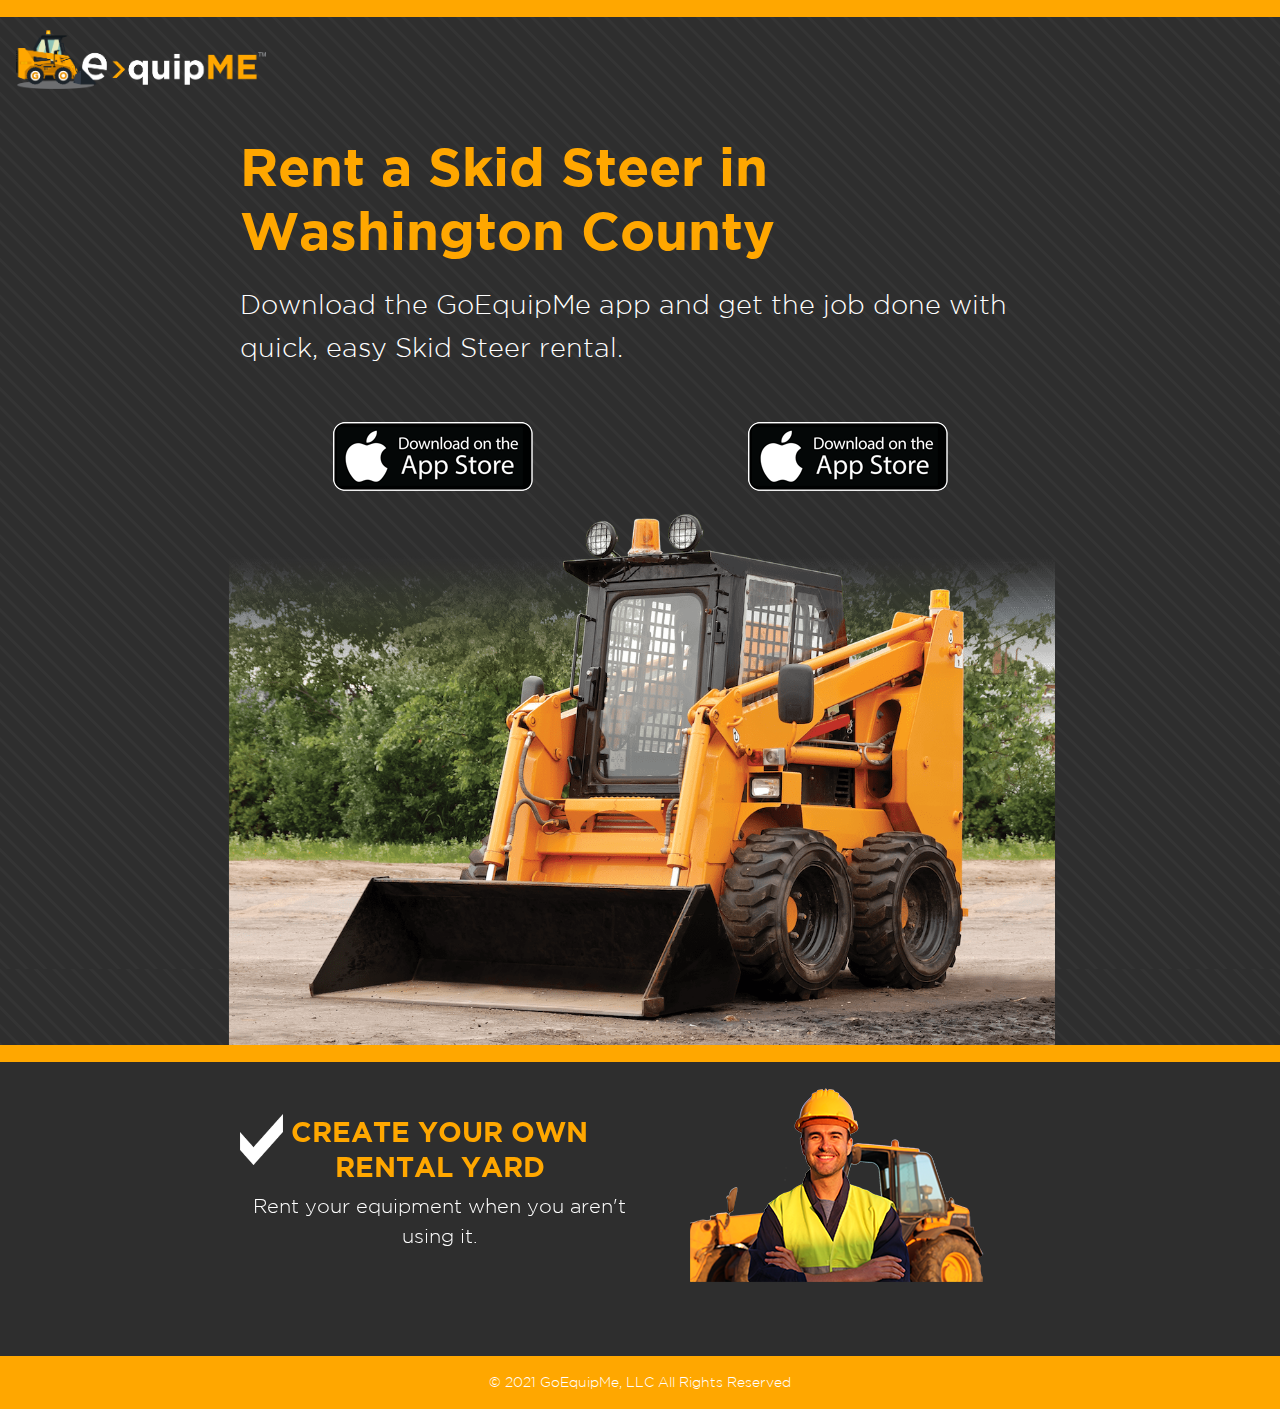
==== skidsteer.html @ b3867ad7 "adds fonts and skidsteer page" ====
<!doctype html>
<html lang="en">

<head>
    <!-- Required meta tags -->
    <meta charset="utf-8">
    <meta name="viewport" content="width=device-width, initial-scale=1, shrink-to-fit=no">
    <!-- Bootstrap CSS -->
    <link rel="stylesheet" href="assets/css/bootstrap.min.css">
    <!-- Slider CSS -->
    <link rel='stylesheet' href="assets/css/slick.min.css" type="text/css">
    <link rel='stylesheet' href="assets/css/slick-theme.css" type="text/css">
    <!-- Custom CSS -->
    <link rel="stylesheet" href="assets/css/style.css">
    <title>GoEquipme</title>
</head>

<body>

    <div class="banner_outer">
        <header>
            <div class="header_top">
            </div>

            <div class="">
                <nav class="navbar navbar-expand-lg navbar-light">
                    <a class="navbar-brand" href="index.html">
                        <img src="assets/images/logo.png" alt="Logo image">
                    </a>
                    <button class="navbar-toggler" id="btn_nav" type="button" data-toggle="collapse" data-target="#navbarSupportedContent" aria-controls="navbarSupportedContent" aria-expanded="false" aria-label="Toggle navigation">
                     <img src="assets/images/menu.png" alt="Menu image" id="img_nav">
                </button>

                    <div class="collapse navbar-collapse" id="navbarSupportedContent">
                        <ul class="navbar-nav ml-auto" style="align-items: center;">
                            <!-- <li class="nav-item text-right">
                                <a href="https://apps.apple.com/us/app/goequipme-peer-to-peer/id1502954874" target="_blank">
                    <img src="assets/images/ios_btn.png" class="img-responsive mt20 mobile-img cursor" data-target="#myModal" data-toggle="modal" style="margin: 0px auto; width: 71% ">
                    </a>

                            </li> -->
                              <!-- <li class="nav-item">
                                <a class="nav-link active " href="index.html">Home</a>
                            </li> -->
                            <!-- <li class="nav-item">

                                <a class="nav-link aboutresponsbile"  href="aboutus.html" >Learn More</a>


                            </li>
                            <li class="nav-item">
                                <a class="nav-link aboutresponsbile" href="contactus.html">Contact Us</a>
                            </li> -->
                        </ul>
                    </div>
                </nav>
            </div>

        </header>


        <div class="equipment_outer">
            <div class="container">
                <div class="row">
                    <div class="col-12" style="margin-bottom: 24pt;">
                        <h1>Rent a Skid Steer in Washington County</h1>
                        <h3>Download the GoEquipMe app and get the job done with quick, easy Skid Steer rental.</h3>
                    </div>
                    <div class="col-6" style="text-align: center;">
                      <a href="https://apps.apple.com/us/app/goequipme-peer-to-peer/id1502954874" target="_blank">
                        <img src="assets/images/ios_btn.png" class="img-responsive mt20 mobile-img cursor" data-target="#myModal" data-toggle="modal" style="margin: 0px auto; max-width: 256pt;">
                      </a>
                    </div>
                    <div class="col-6" style="text-align: center;">
                      <a href="https://apps.apple.com/us/app/goequipme-peer-to-peer/id1502954874" target="_blank">
                        <img src="assets/images/ios_btn.png" class="img-responsive mt20 mobile-img cursor" data-target="#myModal" data-toggle="modal" style="margin: 0px auto; max-width: 256pt;">
                      </a>
                    </div>
                        <img src="assets/images/skidSteer.png" class="img-fluid" alt="Responsive image">

                        <!-- <div class="equipment_slider">
                            <div class="banner_slider">
                                <div class="equipment_slide">

                                    <img src="assets/images/slider-1.png" class="img-fluid" alt="Responsive image">

                                </div>
                                <div class="equipment_slide">
                                    <img src="assets/images/slider-2.png" class="img-fluid" alt="Responsive image">

                                </div>
                                <div class="equipment_slide">
                                    <img src="assets/images/slider-3.png" class="img-fluid" alt="Responsive image">
                                                                    </div>
                                <div class="equipment_slide">
                                    <img src="assets/images/slider-1.png" class="img-fluid" alt="Responsive image">

                                </div>
                                <div class="equipment_slide">
                                    <img src="assets/images/slider-2.png" class="img-fluid" alt="Responsive image">

                                </div>
                            </div>
                        </div> -->
                    </div>
                </div>
            </div>

        </div>

    </div>

    <div class="transport_slider" >
        <div class="container">
            <div class="row">
                <div class="col-12">
                    <div class="equipment_slider">
                        <div class="transportSlider">

                            <div class="equipment_slide ">
                                <div class="slide_text ">
                                    <div class="tick_img ">
                                        <img src="assets/images/tick_img.png " alt="tick image ">
                                    </div>
                                    <h2>CREATE YOUR OWN<br>RENTAL YARD</h2>
                                    <p>Rent your equipment when you aren't using it.</p>

                                </div>
                                <div class="slider_img ">
                                    <img src="assets/images/slider-6.png " class="img-fluid imgsize" alt="">
                                </div>
                            </div>
                            <div class="equipment_slide ">
                                <div class="slide_text ">
                                    <div class="tick_img ">
                                        <img src="assets/images/tick_img.png " alt="tick image ">
                                    </div>
                                    <h2>SCHEDULE<br> A TRANSPORT</h2>
                                    <p>Move your equipment when and where you need it.</p>

                                </div>
                                <div class="slider_img ">
                                    <img src="assets/images/transport2.png " class="img-fluid imgsize" alt="">
                                </div>
                            </div>
                            <div class="equipment_slide">

                                <div class="slide_text ">
                                    <div class="tick_img">
                                        <img src="assets/images/tick_img.png" alt="tick image">
                                    </div>
                                    <h2>CANCEL FOR FREE <br> UP TO 24 HOURS</h2>
                                    <p>Because stuff happens and we completely understand that.</p>

                                </div>

                                <div class="slider_img ">
                                    <img src="assets/images/slider-7.png "class="img-fluid imgsize" alt="">
                                </div>
                            </div>
                            <div class="equipment_slide">

                                <div class="slide_text ">
                                    <div class="tick_img ">
                                        <img src="assets/images/tick_img.png " alt="tick image ">
                                    </div>
                                    <h2>RENT FROM GUYS <br>JUST LIKE YOU</h2>
                                    <p>Remove the middleman and get fair market prices.</p>

                                </div>

                                <div class="slider_img ">
                                    <img src="assets/images/slider-4.png " class="img-fluid imgsize" alt="">
                                </div>
                            </div>


                               <div class="equipment_slide">

                                <div class="slide_text ">
                                    <div class="tick_img ">
                                        <img src="assets/images/tick_img.png " alt="tick image ">
                                    </div>
                                    <h2>PROTECTION <br>WAIVER INCLUDED
</h2>
                                    <p>GoEquipME provides $2,000 additional damage coverage with every rental.</p>

                                </div>

                                <div class="slider_img ">
                                    <img src="assets/images/protection.png " class="img-fluid imgsize" alt="">
                                </div>
                            </div>







                        </div>
                    </div>
                </div>
            </div>
        </div>
    </div>


    <footer>
        <div class="container ">
            <div class="row ">
                <div class="col-12 ">
                    <p>© 2021 GoEquipMe, LLC All Rights Reserved</p>
                </div>
            </div>
        </div>
    </footer>






    <script src="assets/js/jquery-3.5.1.slim.min.js "></script>
    <script src="assets/js/popper.min.js "></script>
    <script src="assets/js/bootstrap.min.js "></script>
    <!-- slider js -->
    <script src="assets/js/slick.min.js "></script>


    <script>
        $('.banner_slider').slick({
            slidesToShow: 1,
            slidesToScroll: 1,
            arrows: false,
            dots: false,
            centerMode: false,
            infinite: true,
            autoplay: true,
            speed: 0,
            autoplaySpeed: 7000,
            loop: true,
            variableWidth: false,
            pauseOnHover: false,
        });
    </script>

    <script>
        $('.transportSlider').slick({
            slidesToShow: 1,
            slidesToScroll: 1,
            arrows: false,
            dots: false,
            centerMode: false,
            infinite: true,
            autoplay: true,
            speed: 200,
            autoplaySpeed: 6000,
            loop: true,
            variableWidth: false,
            pauseOnHover: false,
        });
    </script>
    <script>

        $(window).click(function(e) {
            if(e.target.id!="btn_nav" && e.target.id!="img_nav"){
                $('#navbarSupportedContent').collapse('hide');
            }
        });


    </script>



</body>

</html>
---- assets/css/style.css ----
@font-face {
  font-family: "Gotham";
  src: url("../fonts/Gotham-Bold.eot");
  src: url("../fonts/Gotham-Bold.eot?#iefix") format("embedded-opentype"),
    url("../fonts/Gotham-Bold.woff2") format("woff2"),
    url("../fonts/Gotham-Bold.woff") format("woff"),
    url("../fonts/Gotham-Bold.ttf") format("truetype");
  font-weight: bold;
  font-style: normal;
  font-display: swap;
}

@font-face {
  font-family: "Gotham Book";
  src: url("../fonts/Gotham-Book.eot");
  src: url("../fonts/Gotham-Book.eot?#iefix") format("embedded-opentype"),
    url("../fonts/Gotham-Book.woff2") format("woff2"),
    url("../fonts/Gotham-Book.woff") format("woff"),
    url("../fonts/Gotham-Book.ttf") format("truetype");
  font-weight: normal;
  font-style: normal;
  font-display: swap;
}

@font-face {
  font-family: "Gotham";
  src: url("../fonts/Gotham-Light.eot");
  src: url("../fonts/Gotham-Light.eot?#iefix") format("embedded-opentype"),
    url("../fonts/Gotham-Light.woff2") format("woff2"),
    url("../fonts/Gotham-Light.woff") format("woff"),
    url("../fonts/Gotham-Light.ttf") format("truetype");
  font-weight: 300;
  font-style: normal;
  font-display: swap;
}

@font-face {
  font-family: "Gotham Meduim";
  src: url("../fonts/Gotham-Medium.eot");
  src: url("../fonts/Gotham-Medium.eot?#iefix") format("embedded-opentype"),
    url("../fonts/Gotham-Medium.woff2") format("woff2"),
    url("../fonts/Gotham-Medium.woff") format("woff"),
    url("../fonts/Gotham-Medium.ttf") format("truetype");
  font-weight: 500;
  font-style: normal;
  font-display: swap;
}

body {
  height: 100%;
  width: 100%;
  line-height: normal;
  margin: 0px;
  padding: 0px;
  font-family: "Gotham";
  font-weight: 500;
  text-rendering: optimizeLegibility;
  -webkit-font-smoothing: subpixel-antialiased;
  -moz-osx-font-smoothing: grayscale;
}

h1,
h2,
h3,
h4,
h5,
h6,
p {
  margin: 0;
  font-family: "Gotham";
}

h1, h2 {
    color: #ffa700;
    font-weight: 600;
}

h1 {
    font-size: 40pt;
    line-height: 48pt;
    margin-top: 24pt;
    margin-bottom: 16pt;
}

h2 {
  font-size: 32pt;
  line-height:40pt;
}

h3, h4 {
  color: #fff;
  font-weight: 400;
}

h3 {
  font-size: 20pt;
  line-height:32pt;
  margin-top: 16pt;
  margin-bottom: 16pt;
}

ul,
li {
  list-style: none;
  padding: 0;
  margin: 0;
}

.container {
  max-width: 1140px;
  width: 100%;
}

/* start header css */

.banner_outer {
  background: url(../images/banner_img.png) #857979;
  border-bottom: 17px solid #ffa700;
  padding: 0 0 0px 0;
}

.header_top {
  background-color: #ffa700;
  min-height: 17px;
}

header .navbar-brand img {
  max-width: 250px;
}

header .navbar-nav .nav-item .nav-link {
  color: #aaaaaa;

  padding: 0 16px;
}

header .navbar-nav .nav-item .nav-link.active{
 color: #f7a702;

}
header .navbar-nav .nav-item .nav-link:hover {
  color: #fff;

}

.equipment_outer {
  max-width: 830px;
  margin: 0px auto 0;
  position: relative;
}

.equipment_outer .slide_mobile {
  position: absolute;
  top: 0;
  left: 0;
}

.slide_mobile img {
  max-width: 50%;
}

.equipment_slide {
  position: relative;
}

.equipment_slide .slide_text {
  position: absolute;
  top: 20px;
  right: 43px;
}

.equipment_slide .slide_text img {
  max-width: 54%;
  width: auto;
  margin: 0 0 0 auto;
}

/* start transport_slider css */

.transport_slider {
  background: url(../images/border_img.png) #2e2e2e;
  padding: 20px 0 2px 0;
  background-repeat: repeat-x;
}

.transport_slider .equipment_slider {
  margin: 0;
}

.transport_slider .container {
  max-width: 830px;
}

.transport_slider .equipment_slide {
  display: flex;
  align-items: center;
}

.transport_slider .equipment_slide .slide_text {
  position: inherit;
  top: auto;
  display: inline-block;
  right: auto;
  max-width: 423px;
}

.transport_slider .equipment_slide .slide_text h2 {
  color: #ffa700;
  font-size: 28px;
  text-align: center;
  font-weight: 600;
  line-height: 35px;

}

.transport_slider .equipment_slide .slide_text p {
  color: #fff;
  font-weight: 300;
  font-size: 20px;
  text-align: center;
  margin: 7px 0 0 0;
  line-height: 30px;
}

.transport_slider .equipment_slide .slider_img {
  display: inline-block;
  width: 57%;
  text-align: center;
}

.transport_slider .equipment_slide .slide_text .tick_img {
  position: absolute;
  left: 0;
  top: 0;
}

.transport_slider .equipment_slide .slide_text .tick_img img {
  max-width: 57%;
  margin: 0;
}

.transport_slider .equipment_slide .slider_img img {
  margin: 0;
  display: inline-block;
}

.coming_soon p {
  background-color: #9a170c;
  color: #fff;
  min-height: 28px;
  line-height: 28px;
  display: inline-block;
  min-width: 125px;
  text-transform: uppercase;
  position: relative;
  font-size: 12px;
}

.coming_soon {
  position: absolute;
  top: 41px;
  right: 0;
  transform: rotate(45deg);
}

.coming_soon.top_slide {
  transform: inherit;
  position: inherit;
  top: auto;
  margin: 20px 0 0 0;
}

.coming_soon.top_slide p {
  text-align: center;
  font-size: 25px;
  padding: 0 10px;
  min-height: 34px;
  line-height: 34px;
}

.coming_soon.top_slide p::after,
.coming_soon.top_slide p::before {
  content: none;
}

.coming_soon p::after {
  content: "";
  position: absolute;
  left: 0;
  bottom: -10px;
  z-index: 2;
  border-left: 10px solid transparent;
  border-right: 10px solid transparent;
  border-top: 10px solid #555555;
}

.coming_soon p::before {
  content: "";
  position: absolute;
  right: 0;
  bottom: -10px;
  z-index: 2;
  border-left: 10px solid transparent;
  border-right: 10px solid transparent;
  border-top: 10px solid #555555;
}

footer {
  background-color: #ffa700;
  padding: 18px 0;
  text-align: center;
}

footer p {
  font-size: 14px;
  color: #fff;
  font-weight: 300;
}

/* start responsive css */

@media (max-width: 991px) {
  .banner_outer header .navbar-collapse {
    position: fixed;
    left: -100%;
    top: 0;
    background-color: #ffa700;
    height: calc(100vh);
    width: 100%;
    max-width: 290px;
    opacity: 0;
    visibility: hidden;
    transition: 0.2s;
    z-index: 11;
    padding: 27px 0;
  }
  .banner_outer header .navbar-collapse.show {
    left: 0;
    opacity: 1;
    visibility: visible;
  }
  header .navbar-brand img {
    max-width: 195px;
  }
  .navbar-light .navbar-toggler {
    color: #ffa700;
    border-color: #ffa700;
  }
  .navbar-light .navbar-toggler img {
    max-width: 27px;
  }
  header .navbar-nav .nav-item .nav-link {
    color: #000 !important;
    padding: 18px 0px 0px 0px;
  }
}

@media (max-width: 767px) {
  .transport_slider .equipment_slide .slide_text .tick_img img {
    max-width: 40%;
    margin: 0;
}
  }





@media (max-width: 767px) {
  .transport_slider {
    background: url(../images/border_img.png) #2e2e2e;
    padding: 1px 0px 1px 0px;
    background-repeat: repeat-x;

  }


@media (max-width: 767px) {
  .transport_slider .equipment_slide .slide_text .tick_img {
    position: absolute;
    left: 36px;
    top: 18px;
  }
  }
@media (max-width: 767px) {
  .transport_slider .equipment_slide .slide_text h2 {
    font-size: 14px;
    line-height: 26px;
  }
  .coming_soon.top_slide p {
    min-width: 108px;
    font-size: 9px;
    padding: 0 10px;
    min-height: 30px;
    line-height: 30px;
  }
  .equipment_outer .slide_mobile {
    left: 13px;
  }
  .slide_mobile img {
    max-width: 32%;
  }
  .equipment_slide.slick-slide img {
    max-width: 100%;
  }
  .slide_mobile img {
    max-width: 23%;
  }
  .transport_slider .equipment_slide .slide_text {
    padding: 11px 0;
    text-align: center;
    width: 100%;
  }
  .equipment_slide.slick-slide .slide_text img {
    max-width: 61%;
  }
  .equipment_slide .slide_text {
    top: 33px;
    right: 13px;
  }
  .transport_slider .equipment_slide .slide_text p {
    color: #fff;
    font-weight: 300;
    font-size: 12px;
    text-align: center;
    margin: 7px 0 0 0;
    line-height: 20px;
  }
  .transport_slider .equipment_slide {
    display: inline-block;
  }
  .transport_slider .equipment_slide .slider_img {
    width: 100%;
    margin-top: 0px;
  }
  .coming_soon {
    top: 117px;
  }

}

/* contact us */
.contact__line > hr {
  border-top: 1px dotted #ffa700;
}
.conatctform__buttton > button {
  width: 140px;
  height: 30px;
  text-align: center;
  font-size: 16px;
  margin: -2px;
}
.btn-black {
  color: #fff !important;
  background-color: #ffa700 !important;
  border-color: #ffa700 !important;
}
.btn-black:hover {
  color: #ffa700 !important;
  background-color: #fff !important;
  border-color: #ffa700 !important;
  cursor: pointer;
}
.contact__info > .contactinfo__detail {
  flex: 1;
  margin: 10px;
}
.location__icon i {
  font-size: 15px;
}
.location__address {
  font-size: 10px;
  margin-left: 65px;
}

.social__links > .socialicon__list {
  font-size: 18px;
  color: #ffa700;
}
.socialicon_list:hover {
  color: #000000;
  cursor: pointer;
}
.btn-style {
  display: inline-block;
  font-weight: 400;
  color: #212529;
  text-align: center;
  vertical-align: middle;
  -webkit-user-select: none;
  -moz-user-select: none;
  -ms-user-select: none;
  user-select: none;
  background-color: transparent;
  border: 1px solid transparent;
  /* padding: .375rem .75rem; */
  font-size: 1rem;
  line-height: 1.5;
  border-radius: 0.25rem;
  transition: color 0.15s ease-in-out, background-color 0.15s ease-in-out,
    border-color 0.15s ease-in-out, box-shadow 0.15s ease-in-out;
}

/* ABOUT US */

.ourmission__heading > h2::before {
  content: "-";
  margin-right: 4px;
  color: #ffa700
}
.ourmission__heading > h2::after {
  content: "-";
  margin-left: 4px;
  color: #ffa700
}
.ourmission__heading > h2 {
  font-size: 30px;
  font-weight: 600;
}
.ourmission__info > p {
    font-size: 11px;
    font-weight: 300;
    font-style: italic;
    line-height: 1.6;
    word-spacing: 1.2px;
}
.about__heading > h2 {
  font-size: 30px;
  font-weight: 600;
}
.about__info > p {
  font-size: 12px;
  letter-spacing: 0.2px;
  line-height: 1.6;
  font-weight: 300;

}
.new-container{
    height: auto;
    display: flex;
    flex: 1;
    direction: row;
    flex-direction: column;
    justify-content: center;
}



.owner{

  background-color: #f99e1b;
  text-align: center;
    padding: 24px;
}
.ownertext {
  margin: 20px 0;
  font-size: 19px;
  font-weight: 900;
  line-height: 25px;


}

.renters {

  background-color: #f99e1b;
  text-align: center;
    padding: 24px;
    width: 100%;
    margin: 18px 0;
}
.renterstext {
  margin: 20px 0;
    font-size: 19px;
    font-weight: 900;
    line-height: 25px;
}
.rentersli {
  line-height: 29px;
    font-size: 20px;
    text-align: center;
    FONT-FAMILY:Helvetica;

}
.findimg{
  text-align: center;
  width: 100%;
  padding: 10px;
}
.findli {
  width: 100%;
    /* padding: 2px; */
    line-height: 28px;
    font-size: 19px;
    font-family: Helvetica;
    margin: 16px 0;

}
.tickbackground
{
  background-color: #f99e1b;
  display: inline-flex;
  padding: 13px;
  text-align: center;
}


.tickimg{
  text-align: center;

}
.poweimg {
  text-align: center;
  width: 100%;
  margin: 10px 0;

}
.asrenter {
  line-height: 27px;
    font-size: 19px;
    padding: 0 14px;
    font-weight: 500;
    font-family: Helvetica;

}
.ownerli {
  font-size: 20px;
  line-height: 29px;
  font-family: Helvetica;

}
.goewui {
  line-height: 23px;
    font-size: 18px;
    text-align: center;
    margin: 15px 0;
    font-weight: 500;
    FONT-FAMILY: Helvetica;

}
.imgsize{
  width: 300px;

}

@media screen and (max-width: 576px) {
  .imgsize{
    width: 218px;


  }
}
@media screen and (max-width: 768px) {
  .imgsize{
    width: 218px;


  }
}
@media screen and (max-width: 992px) {
  .imgsize{
    width: 218px;


  }
}
@media screen and (max-width: 1200px) {
  .imgsize{
    width: 218px;


  }
}




@media screen and (max-width: 992px) {
  .pocketimg {
    text-align: center;
  }
}

@media screen and (max-width: 992px) {
  .aboutresponsbile {
    padding: 18px 0px 0px 0px;
    color: black !important;
    /* margin: 7px 0px 0px 36px; */

}
}

@media screen and (max-width: 992px) {
  .findli {
    width: 100%;
    /* padding: 2px; */
    line-height: 28px;
    font-size: 19px;
    font-family: Helvetica;
    text-align: center;
    margin: 0px;
}
}
@media screen and (max-width: 992px) {
  .tickbackground {
    background-color: #f99e1b;
    display: inline-flex;
    padding: 13px;
    text-align: center;
    margin-top: 15px;
}
}

@media screen and (max-width: 992px) {
  .slick-slider {
    margin-bottom: 3px;
}
}


/* .collapse {
  position: fixed;
  left: -100%;
  top: 0;
  background-color: #ffa700;
  height: calc(100vh);
  width: 100%;
  max-width: 290px;
  opacity: 0;
  visibility: hidden;
  transition:0.1s!important;
  z-index: 11;
  padding: 27px 0;
} */
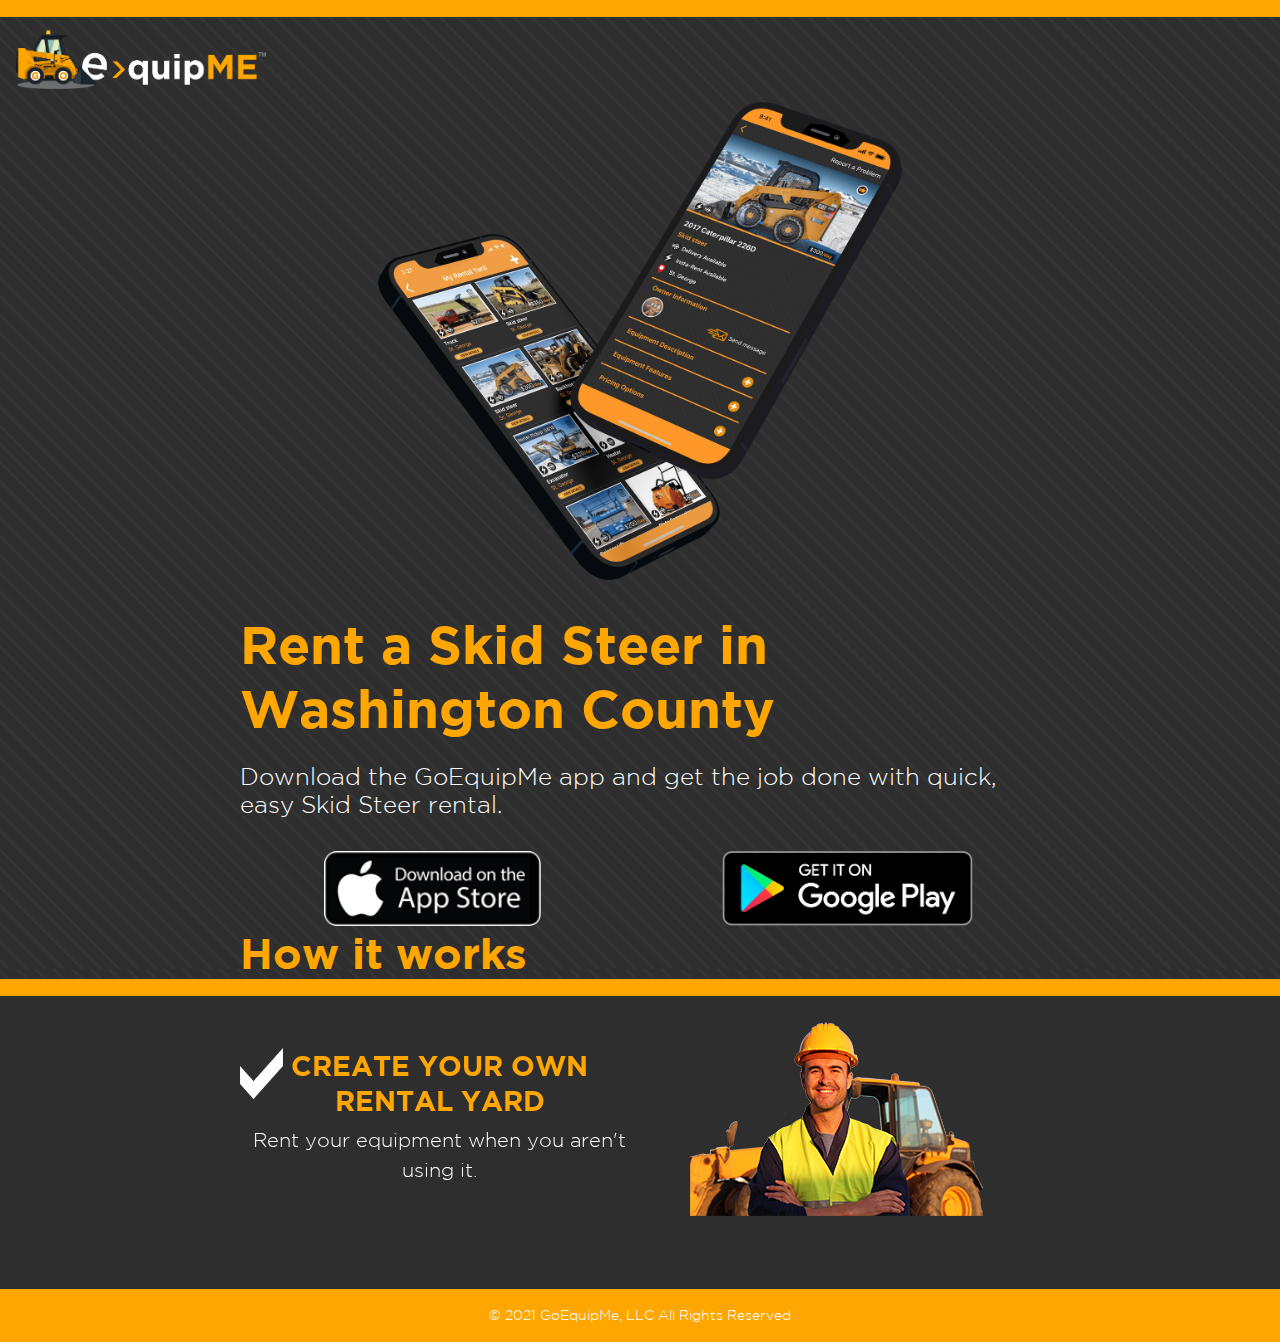
==== commit 92f29a01: "adds mobile mockup and google play badge" ====
--- a/skidsteer.html
+++ b/skidsteer.html
@@ -62,47 +62,29 @@
         <div class="equipment_outer">
             <div class="container">
                 <div class="row">
+                    <div class="col-8 offset-2">
+                      <img src="assets/images/iphonesMockup.png" class="img-fluid" alt="Responsive image">
+                    </div>
+
                     <div class="col-12" style="margin-bottom: 24pt;">
                         <h1>Rent a Skid Steer in Washington County</h1>
-                        <h3>Download the GoEquipMe app and get the job done with quick, easy Skid Steer rental.</h3>
+                        <h4>Download the GoEquipMe app and get the job done with quick, easy Skid Steer rental.</h4>
                     </div>
                     <div class="col-6" style="text-align: center;">
                       <a href="https://apps.apple.com/us/app/goequipme-peer-to-peer/id1502954874" target="_blank">
-                        <img src="assets/images/ios_btn.png" class="img-responsive mt20 mobile-img cursor" data-target="#myModal" data-toggle="modal" style="margin: 0px auto; max-width: 256pt;">
+                        <img src="assets/images/ios_btn.png" class="img-responsive mt20 mobile-img cursor" data-target="#myModal" data-toggle="modal" style="margin: 0px auto; height: 56pt;">
                       </a>
                     </div>
                     <div class="col-6" style="text-align: center;">
                       <a href="https://apps.apple.com/us/app/goequipme-peer-to-peer/id1502954874" target="_blank">
-                        <img src="assets/images/ios_btn.png" class="img-responsive mt20 mobile-img cursor" data-target="#myModal" data-toggle="modal" style="margin: 0px auto; max-width: 256pt;">
+                        <img src="assets/images/google-play-badge.png" class="img-responsive mt20 mobile-img cursor" data-target="#myModal" data-toggle="modal" style="margin: 0px auto; height: 56pt;">
                       </a>
                     </div>
-                        <img src="assets/images/skidSteer.png" class="img-fluid" alt="Responsive image">
-
-                        <!-- <div class="equipment_slider">
-                            <div class="banner_slider">
-                                <div class="equipment_slide">
-
-                                    <img src="assets/images/slider-1.png" class="img-fluid" alt="Responsive image">
-
-                                </div>
-                                <div class="equipment_slide">
-                                    <img src="assets/images/slider-2.png" class="img-fluid" alt="Responsive image">
-
-                                </div>
-                                <div class="equipment_slide">
-                                    <img src="assets/images/slider-3.png" class="img-fluid" alt="Responsive image">
-                                                                    </div>
-                                <div class="equipment_slide">
-                                    <img src="assets/images/slider-1.png" class="img-fluid" alt="Responsive image">
-
-                                </div>
-                                <div class="equipment_slide">
-                                    <img src="assets/images/slider-2.png" class="img-fluid" alt="Responsive image">
-
-                                </div>
-                            </div>
-                        </div> -->
-                    </div>
+
+                    </div>
+                </div>
+                <div class="container">
+                  <h2>How it works</h2>
                 </div>
             </div>
 
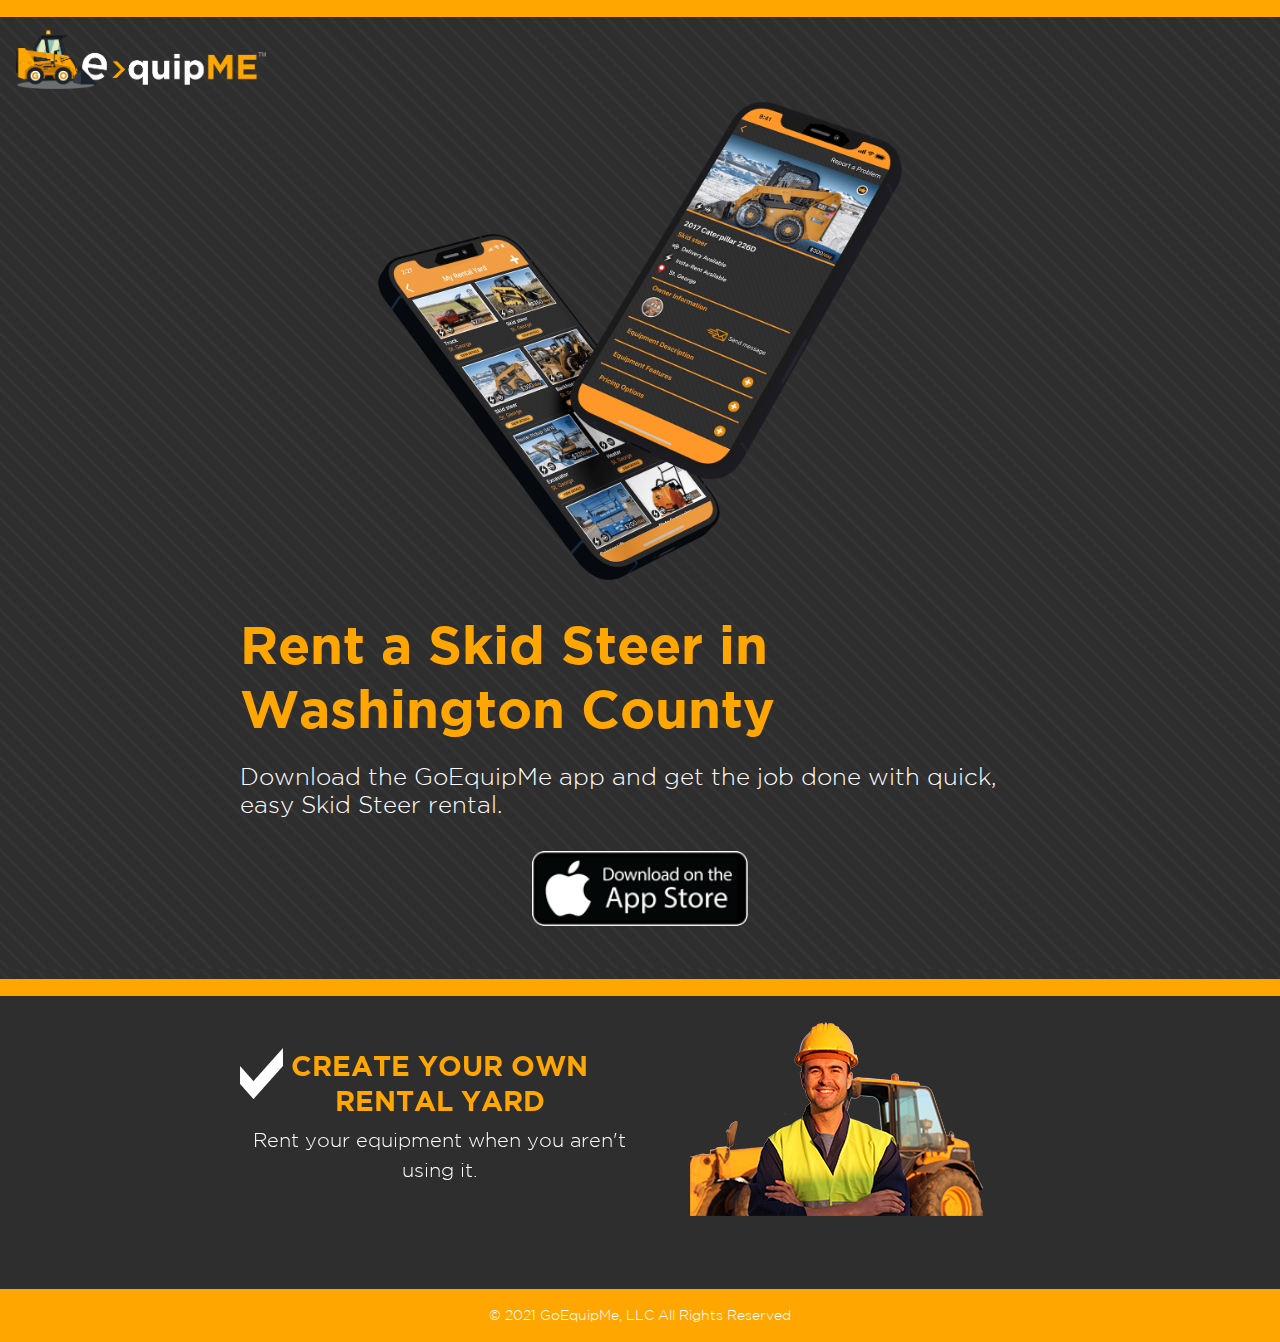
==== commit 1c4077d8: "removes extra copy" ====
--- a/skidsteer.html
+++ b/skidsteer.html
@@ -70,21 +70,22 @@
                         <h1>Rent a Skid Steer in Washington County</h1>
                         <h4>Download the GoEquipMe app and get the job done with quick, easy Skid Steer rental.</h4>
                     </div>
-                    <div class="col-6" style="text-align: center;">
+                    <div class="col-6 offset-3" style="text-align: center;">
                       <a href="https://apps.apple.com/us/app/goequipme-peer-to-peer/id1502954874" target="_blank">
                         <img src="assets/images/ios_btn.png" class="img-responsive mt20 mobile-img cursor" data-target="#myModal" data-toggle="modal" style="margin: 0px auto; height: 56pt;">
                       </a>
                     </div>
-                    <div class="col-6" style="text-align: center;">
+                    <!-- <div class="col-6" style="text-align: center;">
                       <a href="https://apps.apple.com/us/app/goequipme-peer-to-peer/id1502954874" target="_blank">
                         <img src="assets/images/google-play-badge.png" class="img-responsive mt20 mobile-img cursor" data-target="#myModal" data-toggle="modal" style="margin: 0px auto; height: 56pt;">
                       </a>
-                    </div>
-
-                    </div>
-                </div>
-                <div class="container">
-                  <h2>How it works</h2>
+                    </div> -->
+
+                    </div>
+                </div>
+                <div class="container" style="margin-top: 40pt; margin-bottom: 40pt;">
+                  <!-- <h2>How it works</h2>
+                  <p>Download the GoEquipMe app and get the job done with quick, easy Skid Steer rental.</p> -->
                 </div>
             </div>
 
--- a/assets/css/style.css
+++ b/assets/css/style.css
@@ -87,7 +87,7 @@
   line-height:40pt;
 }
 
-h3, h4 {
+h3, h4, p {
   color: #fff;
   font-weight: 400;
 }
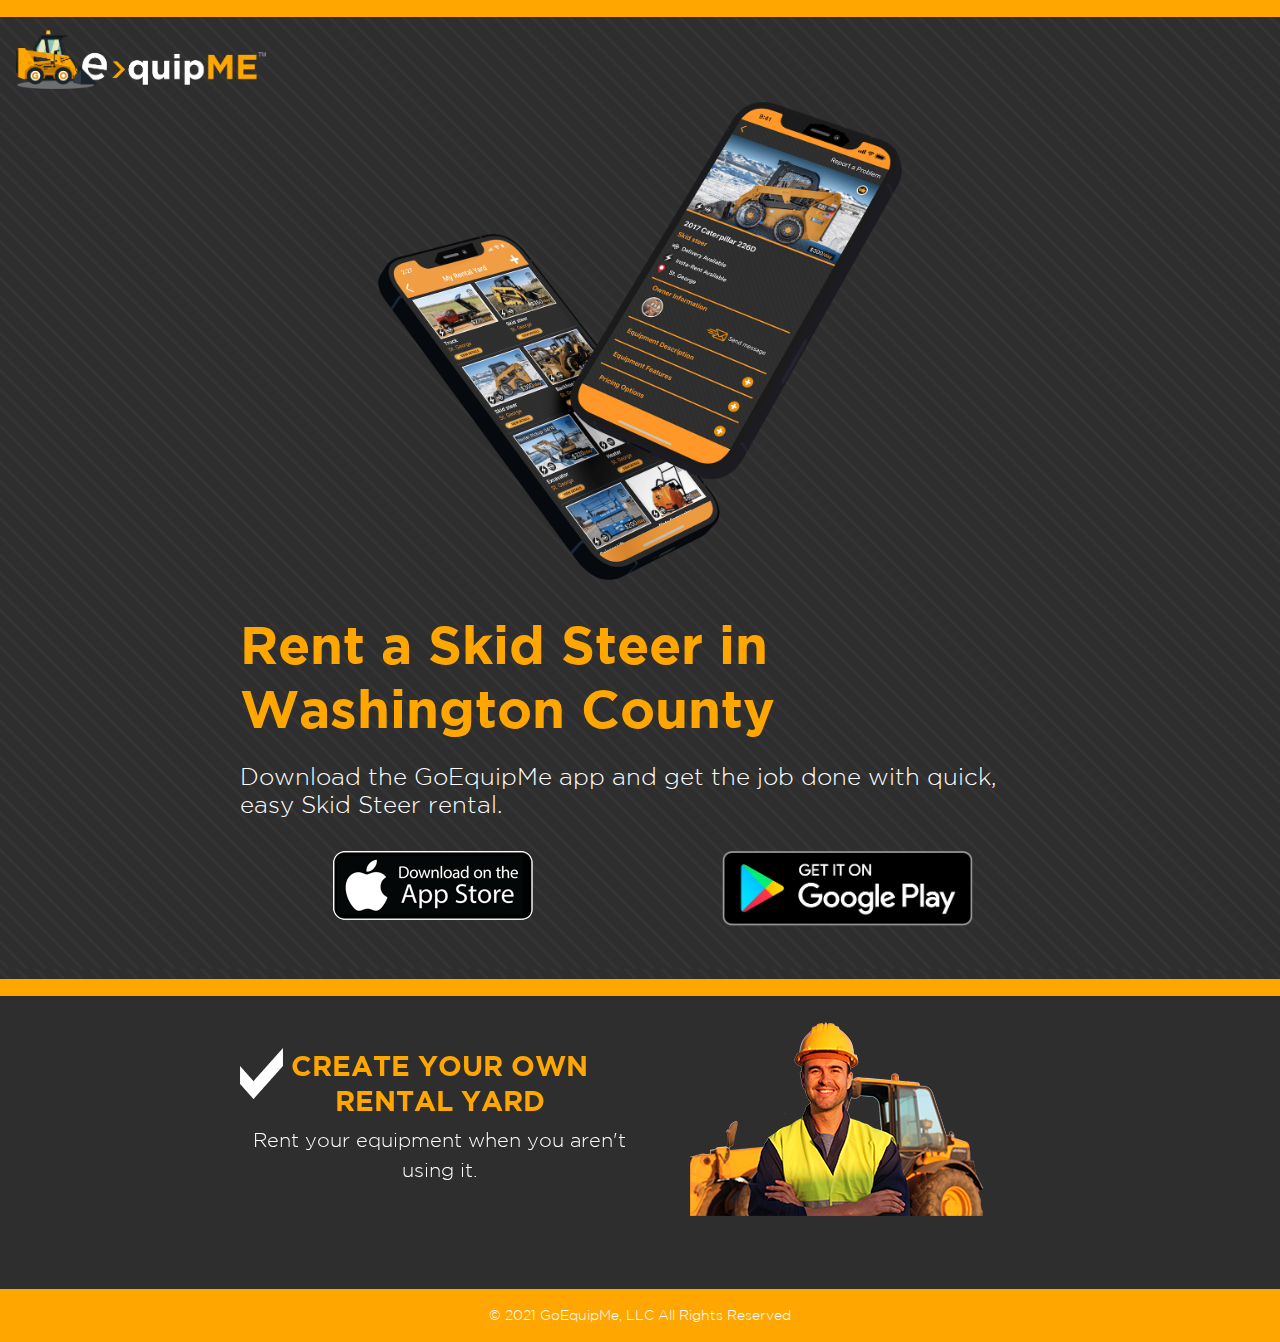
==== commit de5cfe4d: "adds android button" ====
--- a/skidsteer.html
+++ b/skidsteer.html
@@ -70,16 +70,16 @@
                         <h1>Rent a Skid Steer in Washington County</h1>
                         <h4>Download the GoEquipMe app and get the job done with quick, easy Skid Steer rental.</h4>
                     </div>
-                    <div class="col-6 offset-3" style="text-align: center;">
+                    <div class="col-6" style="text-align: center;">
                       <a href="https://apps.apple.com/us/app/goequipme-peer-to-peer/id1502954874" target="_blank">
-                        <img src="assets/images/ios_btn.png" class="img-responsive mt20 mobile-img cursor" data-target="#myModal" data-toggle="modal" style="margin: 0px auto; height: 56pt;">
+                        <img src="assets/images/ios_btn.png" class="img-responsive mt20 mobile-img cursor" data-target="#myModal" data-toggle="modal" style="margin: 0px auto; max-height: 56pt; max-width: 90%;">
                       </a>
                     </div>
-                    <!-- <div class="col-6" style="text-align: center;">
-                      <a href="https://apps.apple.com/us/app/goequipme-peer-to-peer/id1502954874" target="_blank">
-                        <img src="assets/images/google-play-badge.png" class="img-responsive mt20 mobile-img cursor" data-target="#myModal" data-toggle="modal" style="margin: 0px auto; height: 56pt;">
+                    <div class="col-6" style="text-align: center;">
+                      <a href="https://play.google.com/store/apps/details?id=com.goequipeme" target="_blank">
+                        <img src="assets/images/google-play-badge.png" class="img-responsive mt20 mobile-img cursor" data-target="#myModal" data-toggle="modal" style="margin: 0px auto; max-height: 56pt; max-width: 100%;">
                       </a>
-                    </div> -->
+                    </div>
 
                     </div>
                 </div>
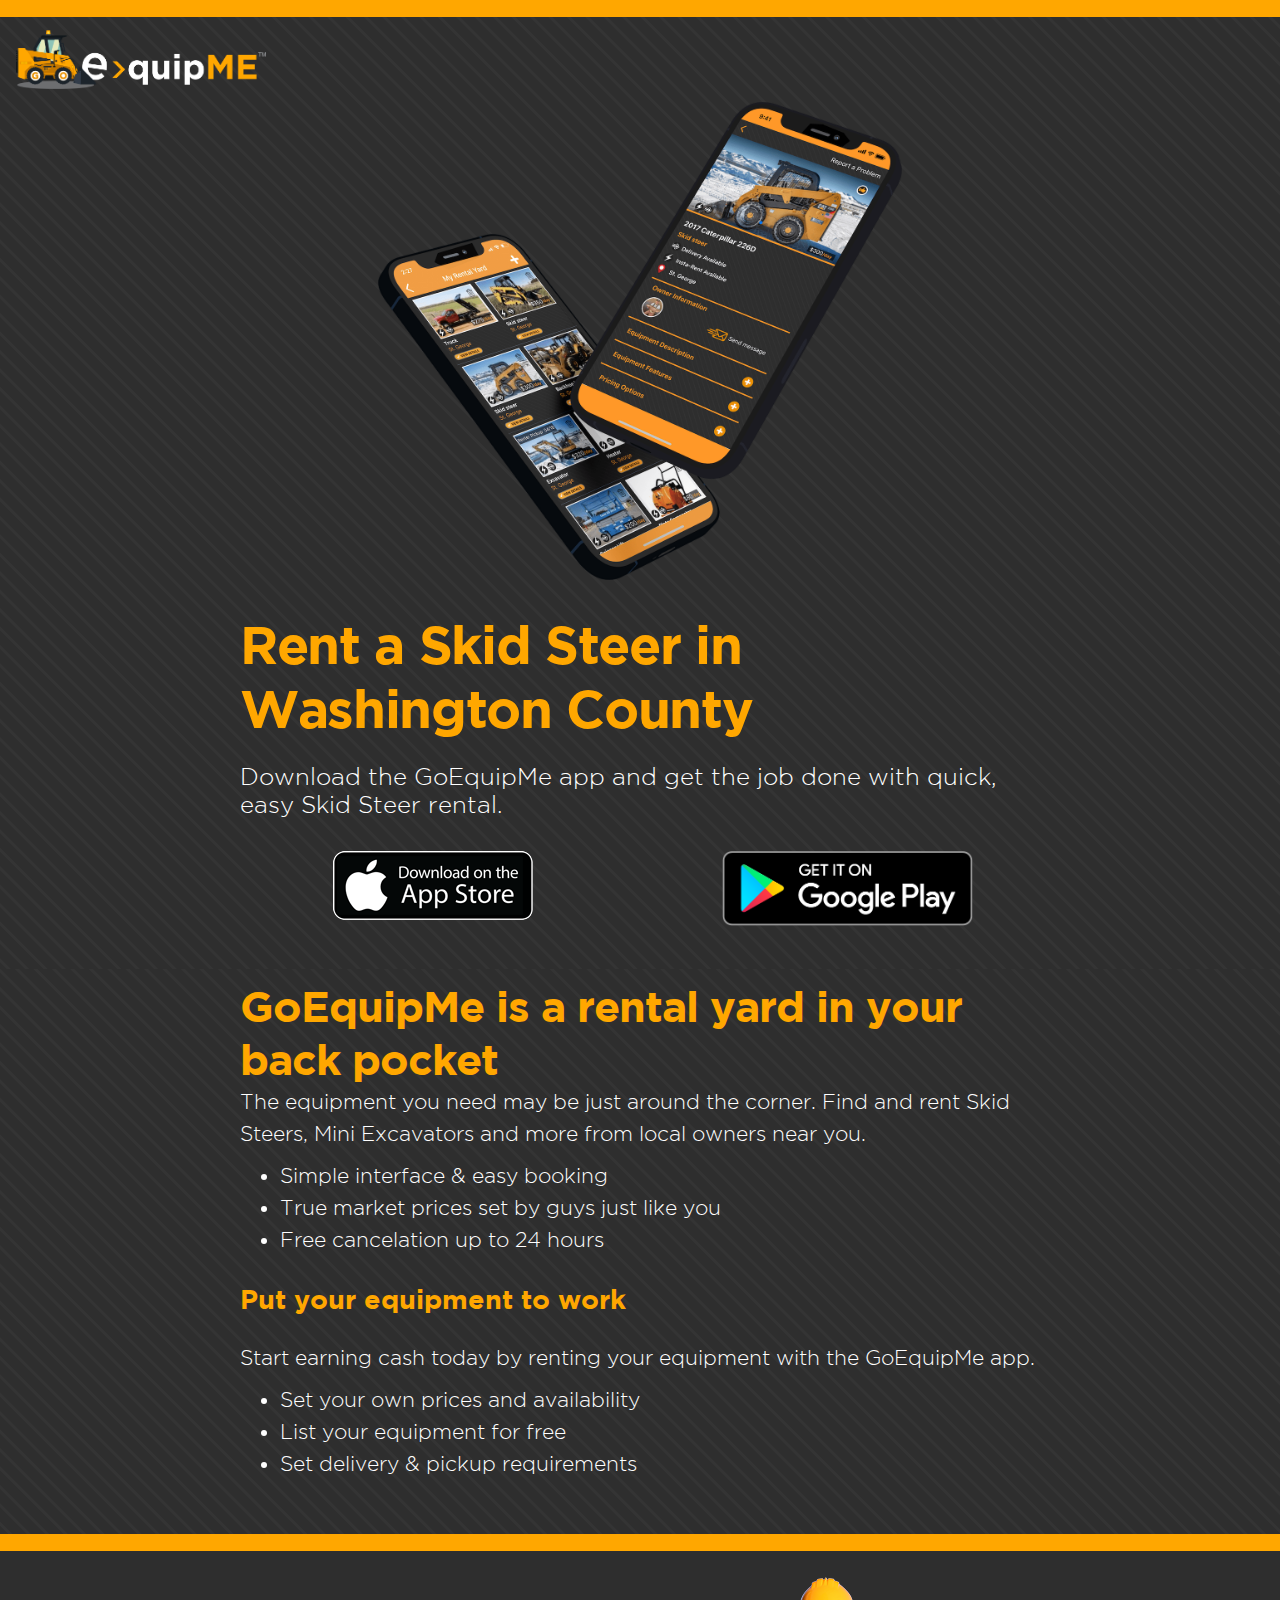
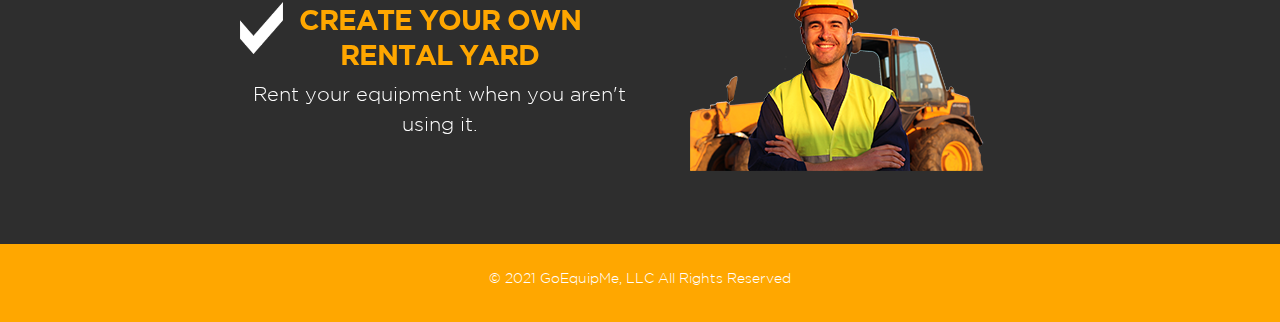
==== commit 608af2a6: "adds how it works" ====
--- a/skidsteer.html
+++ b/skidsteer.html
@@ -84,8 +84,20 @@
                     </div>
                 </div>
                 <div class="container" style="margin-top: 40pt; margin-bottom: 40pt;">
-                  <!-- <h2>How it works</h2>
-                  <p>Download the GoEquipMe app and get the job done with quick, easy Skid Steer rental.</p> -->
+                  <h2>GoEquipMe is a rental yard in your back pocket</h2>
+                  <p>The equipment you need may be just around the corner. Find and rent Skid Steers, Mini Excavators and more from local owners near you.</p>
+                  <ul>
+                    <li>Simple interface & easy booking</li>
+                    <li>True market prices set by guys just like you</li>
+                    <li>Free cancelation up to 24 hours </li>
+                  </ul>
+                  <h3>Put your equipment to work</h3>
+                  <p>Start earning cash today by renting your equipment with the GoEquipMe app.</p>
+                  <ul>
+                    <li>Set your own prices and availability</li>
+                    <li>List your equipment for free</li>
+                    <li>Set delivery & pickup requirements</li>
+                  </ul>
                 </div>
             </div>
 
--- a/assets/css/style.css
+++ b/assets/css/style.css
@@ -70,12 +70,13 @@
   font-family: "Gotham";
 }
 
-h1, h2 {
+h1, h2, h3 {
     color: #ffa700;
     font-weight: 600;
 }
 
 h1 {
+    letter-spacing: -1pt;
     font-size: 40pt;
     line-height: 48pt;
     margin-top: 24pt;
@@ -83,13 +84,23 @@
 }
 
 h2 {
+  letter-spacing: -.75pt;
   font-size: 32pt;
   line-height:40pt;
 }
 
-h3, h4, p {
+h4, p {
   color: #fff;
   font-weight: 400;
+}
+
+p, ul, li {
+  font-size: 16pt;
+  line-height: 24pt;
+}
+
+p {
+  margin-bottom: 8pt;
 }
 
 h3 {
@@ -101,9 +112,7 @@
 
 ul,
 li {
-  list-style: none;
-  padding: 0;
-  margin: 0;
+  color: #fff;
 }
 
 .container {
